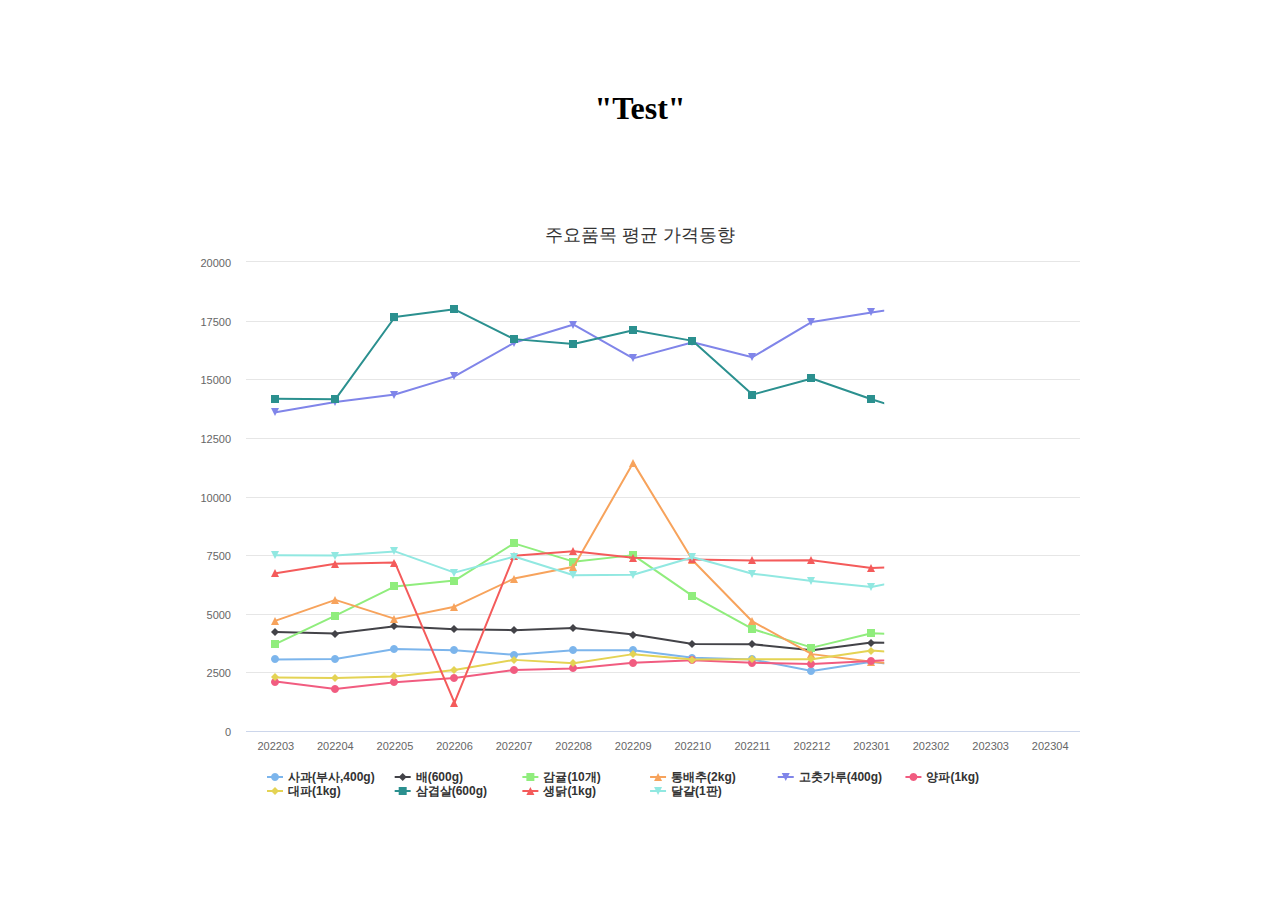
==== index.html @ 9c2c9260 "Initial commit" ====
<!DOCTYPE html>
<html lang="en">
    <head>
        <link rel="stylesheet" href="style.css"/>
        <meta charset="UTF-8"/>
        <meta name="viewport" content="width=device-width, initial-scale=1.0"/>
        <title>Test</title>
    </head>

    <body>
        <div class="intro_header">
            <h1>"Test"</h1>
        </div>

        <div class="dash-graph">
           <iframe src="주요품목_평균_가격동향.html" 
           frameborder = "0" 
           height = "600px"
           width="900px"></iframe>
        </div>
    </body>

</html>
---- style.css ----
.intro_header{
    margin: 90px 0px;
    text-align: center;
}


.dash-graph {
    width: 100%;
    height: 100%;
    text-align: center;
    }
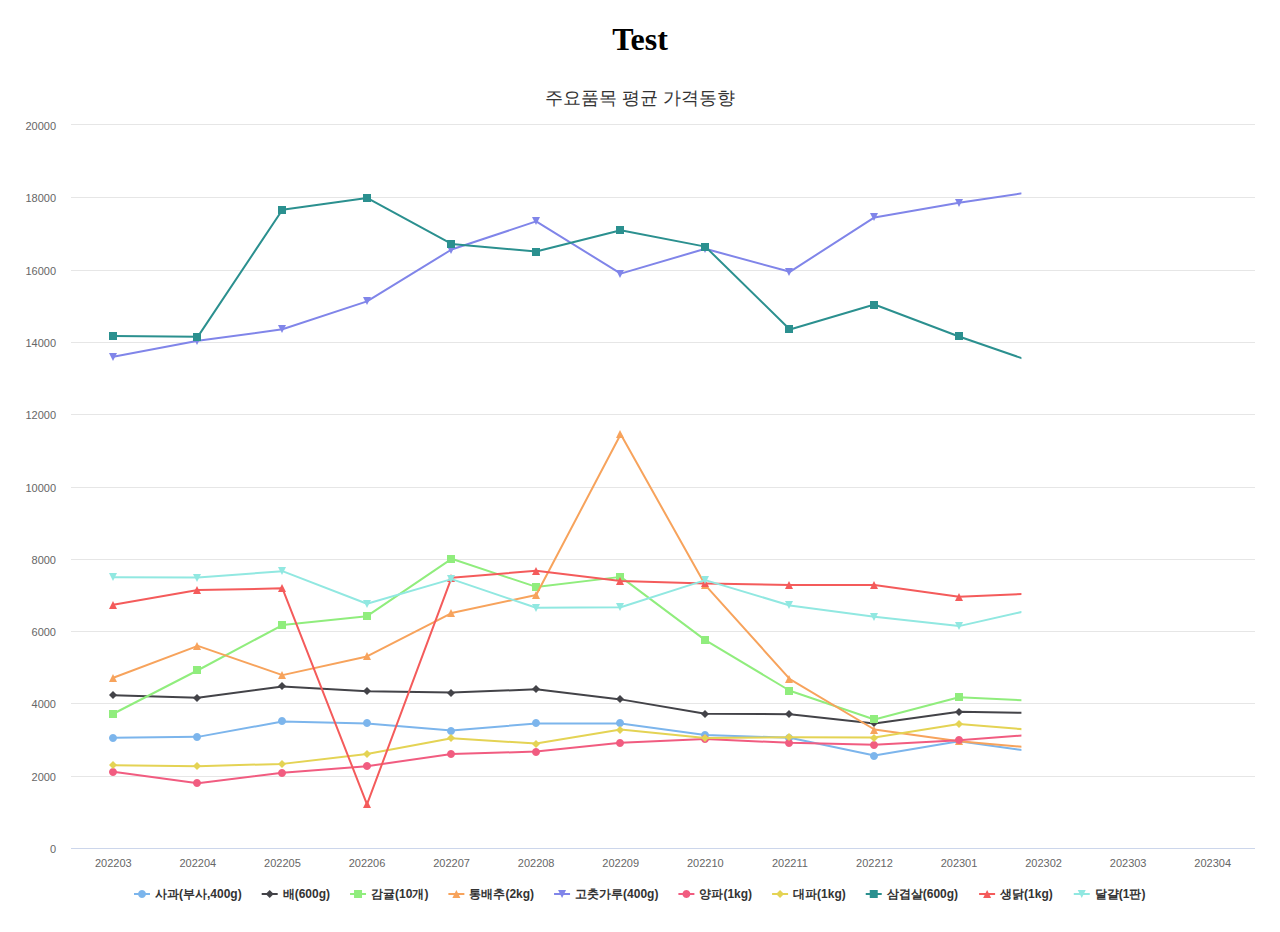
==== commit 19c126b2: "s" ====
--- a/index.html
+++ b/index.html
@@ -9,14 +9,14 @@
 
     <body>
         <div class="intro_header">
-            <h1>"Test"</h1>
+            <h1>Test</h1>
         </div>
 
         <div class="dash-graph">
            <iframe src="주요품목_평균_가격동향.html" 
-           frameborder = "0" 
-           height = "600px"
-           width="900px"></iframe>
+           frameborder = "0"
+           width="1250px"
+           height="840px"></iframe>
         </div>
     </body>
 
--- a/style.css
+++ b/style.css
@@ -1,5 +1,4 @@
 .intro_header{
-    margin: 90px 0px;
     text-align: center;
 }
 
